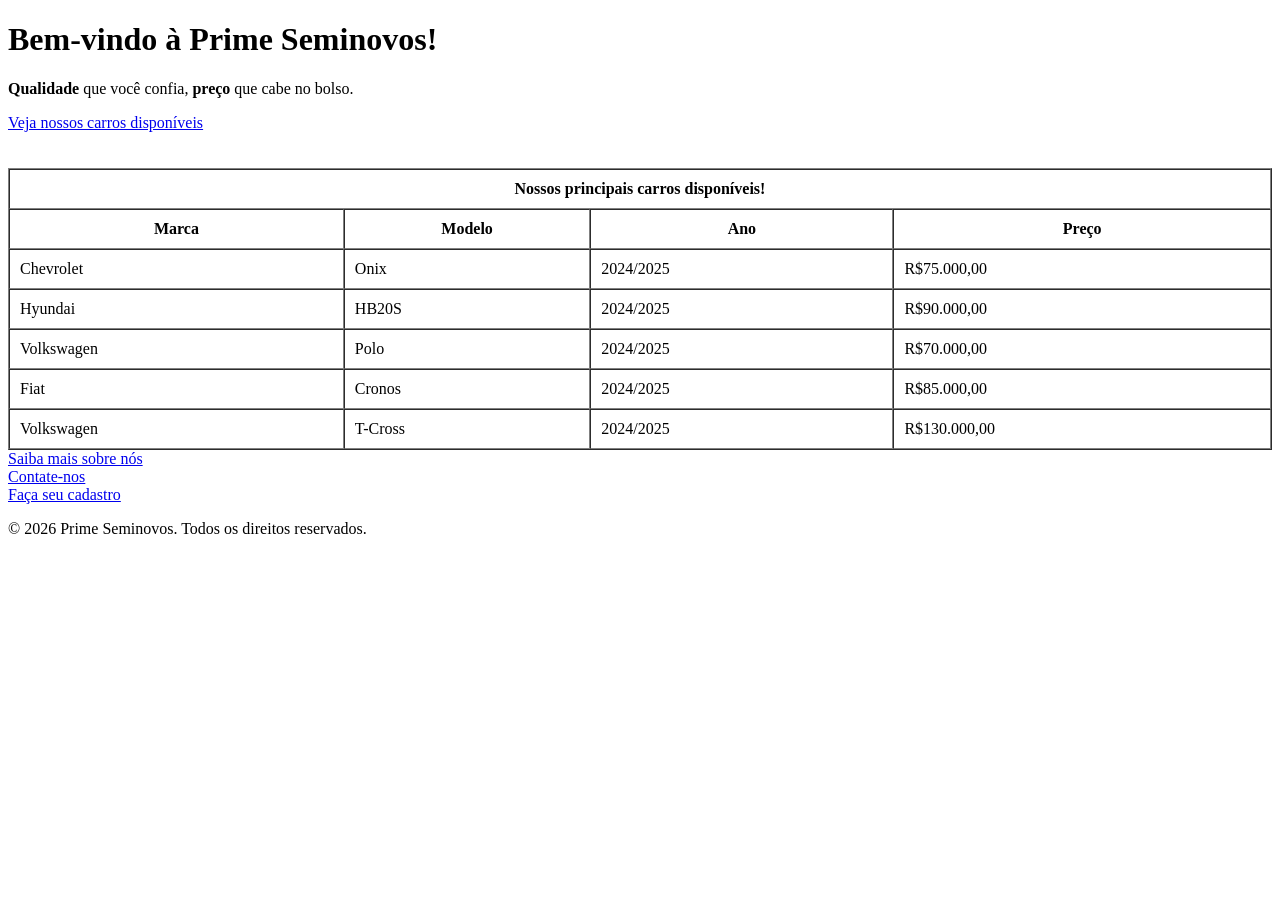
==== index.html @ cf567169 "primeiro commit" ====
<!DOCTYPE html>
<html lang="pt-br">
<head>
    <meta charset="UTF-8">
    <meta name="viewport" content="width=device-width, initial-scale=1.0">
    <title>Prime Seminovos</title>
    <link rel="stylesheet" href="style.css">
</head>
<body>
    <header>
        <div class="cabecalho">
            <h1 id="titulo">Bem-vindo à Prime Seminovos!</h1>
            <p id="slogan"><strong>Qualidade</strong> que você confia, <strong>preço</strong> que cabe no bolso.</p>
            <nav>
                <div class="link"><a href="/paginas/carros.html">Veja nossos carros disponíveis</a></div>
            </nav>
        </div>
    </header>
    <br><br>
    <main>
        <section>
            <article>
                <div class="tabela">
                    <table border="1" width="100%" cellspacing="0" cellpadding="10">
                        <thead>
                            <tr>
                                <td colspan="4"><center><strong>Nossos principais carros disponíveis!</strong></center></td>
                            </tr>
                            <tr>
                                <th>Marca</th>
                                <th>Modelo</th>
                                <th>Ano</th>
                                <th>Preço</th>
                            </tr>
                        </thead>
                        <tbody>
                            <tr>
                                <td>Chevrolet</td>
                                <td>Onix</td>
                                <td>2024/2025</td>
                                <td>R$75.000,00</td>
                            </tr>
                            <tr>
                                <td>Hyundai</td>
                                <td>HB20S</td>
                                <td>2024/2025</td>
                                <td>R$90.000,00</td>
                            </tr>
                            <tr>
                                <td>Volkswagen</td>
                                <td>Polo</td>
                                <td>2024/2025</td>
                                <td>R$70.000,00</td>
                            </tr>
                            <tr>
                                <td>Fiat</td>
                                <td>Cronos</td>
                                <td>2024/2025</td>
                                <td>R$85.000,00</td>
                            </tr>
                            <tr>
                                <td>Volkswagen</td>
                                <td>T-Cross</td>
                                <td>2024/2025</td>
                                <td>R$130.000,00</td>
                            </tr>
                        </tbody>
                    </table>
                </div>
            </article>
        </section>
    </main>
    

    <nav>
        <div title="Sobre nós" class="link"><a href="./paginas/sobre.html">Saiba mais sobre nós</a></div>
        <div title="Contato" class="link"><a href="./paginas/contato.html">Contate-nos</a></div>
        <div title="Cadastro" class="link"><a href="./paginas/formulario.html">Faça seu cadastro</a></div>
    </nav>

    <footer>
        <p>&copy; 2026 Prime Seminovos. Todos os direitos reservados.</p>
    </footer>
</body>
</html>
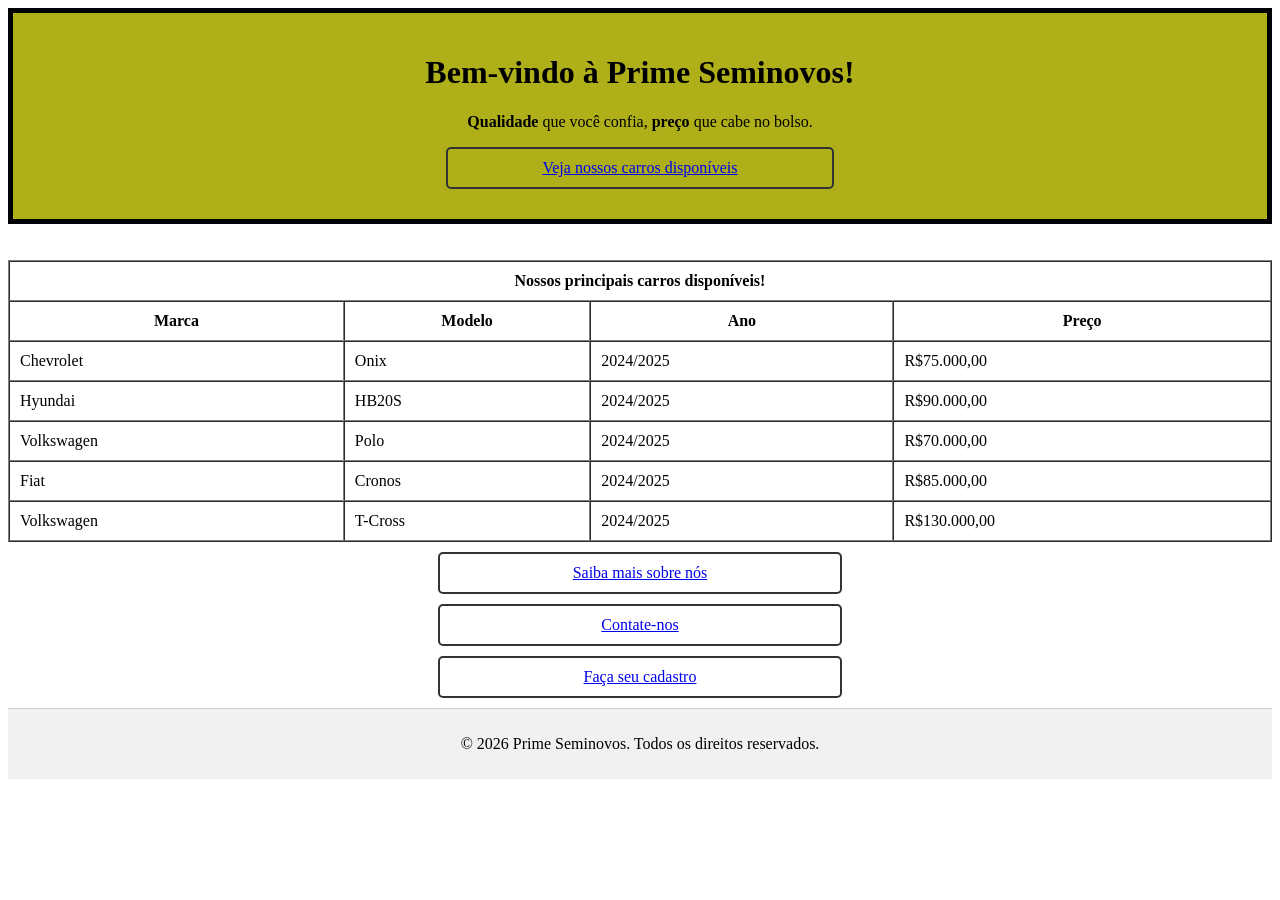
==== commit 09f48ef2: "alteração nos arquivos index.html, sobre.html e style.css" ====
--- a/index.html
+++ b/index.html
@@ -12,13 +12,15 @@
             <h1 id="titulo">Bem-vindo à Prime Seminovos!</h1>
             <p id="slogan"><strong>Qualidade</strong> que você confia, <strong>preço</strong> que cabe no bolso.</p>
             <nav>
-                <div class="link"><a href="/paginas/carros.html">Veja nossos carros disponíveis</a></div>
+                <center>
+                    <div class="link"><a href="/paginas/carros.html">Veja nossos carros disponíveis</a></div>
+                </center>
             </nav>
         </div>
     </header>
     <br><br>
     <main>
-        <section>
+        <section id="tabela">
             <article>
                 <div class="tabela">
                     <table border="1" width="100%" cellspacing="0" cellpadding="10">
@@ -73,9 +75,11 @@
     
 
     <nav>
-        <div title="Sobre nós" class="link"><a href="./paginas/sobre.html">Saiba mais sobre nós</a></div>
-        <div title="Contato" class="link"><a href="./paginas/contato.html">Contate-nos</a></div>
-        <div title="Cadastro" class="link"><a href="./paginas/formulario.html">Faça seu cadastro</a></div>
+        <center>
+            <div title="Sobre nós" class="link"><a href="./paginas/sobre.html">Saiba mais sobre nós</a></div>
+            <div title="Contato" class="link"><a href="./paginas/contato.html">Contate-nos</a></div>
+            <div title="Cadastro" class="link"><a href="./paginas/formulario.html">Faça seu cadastro</a></div>
+        </center>
     </nav>
 
     <footer>
--- a/style.css
+++ b/style.css
@@ -0,0 +1,56 @@
+.cabecalho {
+    text-align: center;
+    padding: 20px;
+    border: 5px solid #000000;
+    background-color: rgb(175, 175, 25);
+}
+
+.link {
+    text-align: center;
+    margin: 10px;
+    border: #333 solid 2px;
+    padding: 10px;
+    border-radius: 5px;
+    width: 30%;
+}
+
+.produtos {
+    display: flex;
+    justify-content: space-around;
+}
+
+.botao {
+    background-color: #007BFF;
+    color: white;
+    border: none;
+    padding: 10px 20px;
+    cursor: pointer;
+}
+
+footer {
+    text-align: center;
+    padding: 10px;
+    background-color: #f1f1f1;
+    border-top: 1px solid #ccc;
+}
+
+input:valid {
+    border: 2px solid green;
+}
+input:invalid {
+    border: 2px solid red;
+}
+
+.titulo {
+    text-align: center;
+    color: #333;
+}
+
+.formulario {
+    max-width: 400px;
+    margin: 0 auto;
+    padding: 20px;
+    border: 1px solid #ccc;
+    border-radius: 5px;
+    background-color: #f9f9f9;
+}
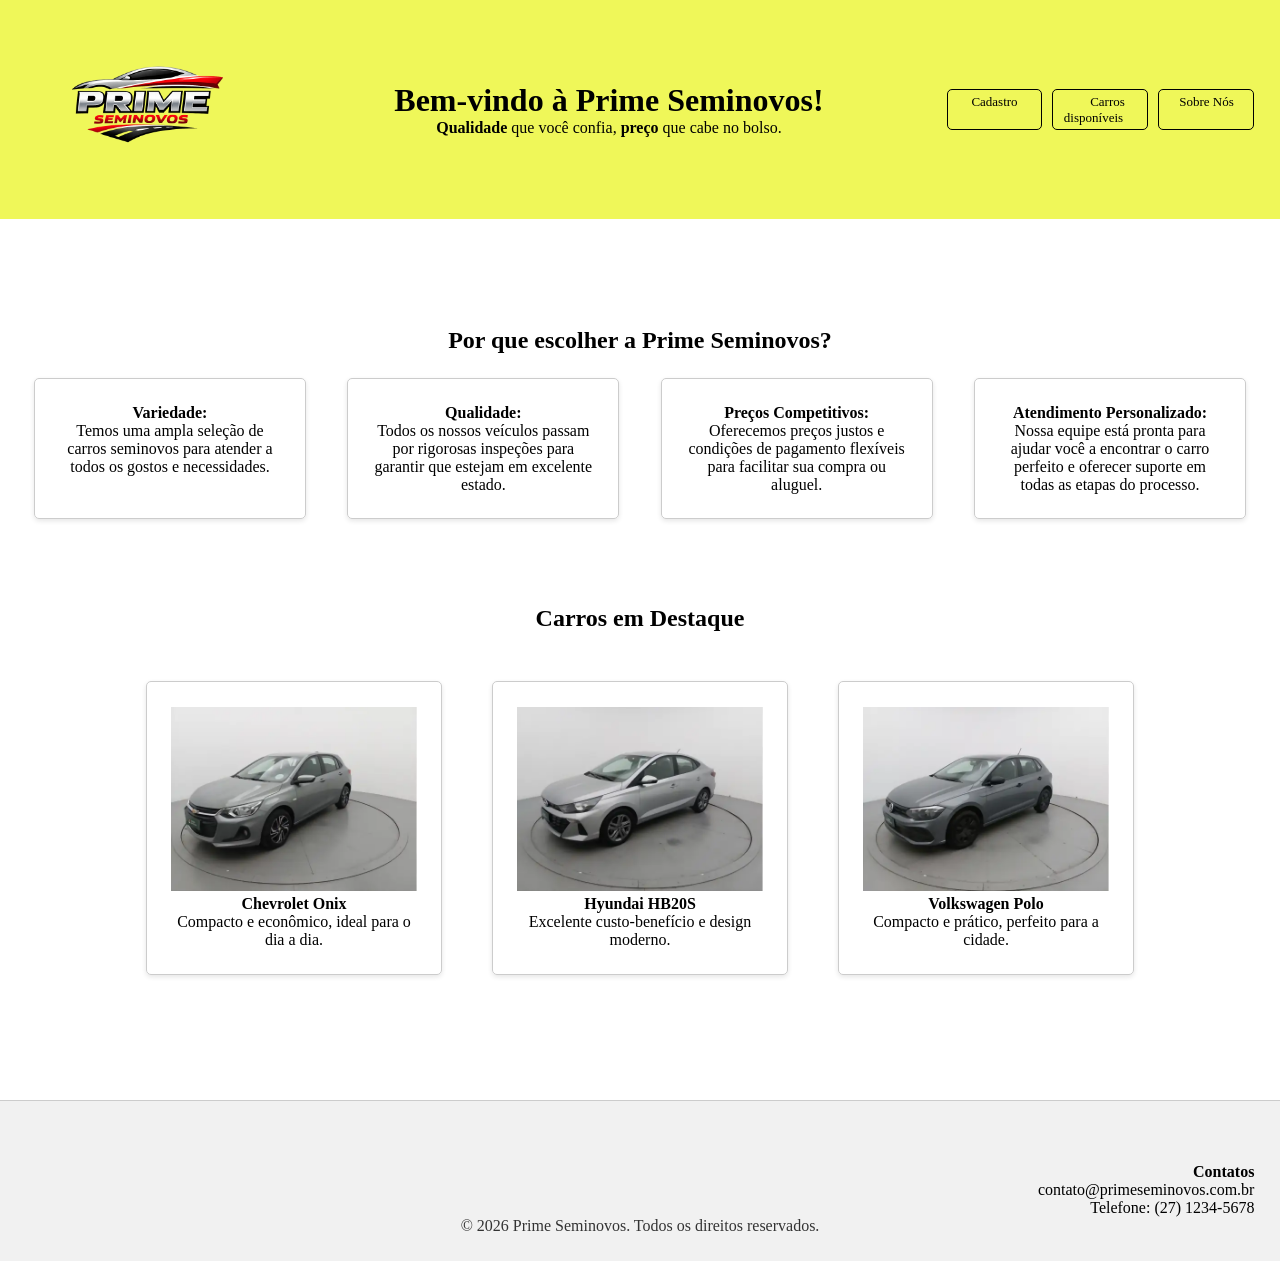
==== commit 1156bb81: "alterações gerais na página index, sobre, carros e no arquivo css; exclusão da página contato" ====
--- a/index.html
+++ b/index.html
@@ -9,81 +9,74 @@
 <body>
     <header>
         <div class="cabecalho">
-            <h1 id="titulo">Bem-vindo à Prime Seminovos!</h1>
-            <p id="slogan"><strong>Qualidade</strong> que você confia, <strong>preço</strong> que cabe no bolso.</p>
+            <div class="logo"><img src="/imagens/logo.png" alt="Logo da Prime Seminovos"></div>
+            <div class="slogan">
+                <h1>Bem-vindo à Prime Seminovos!</h1>
+                <p><strong>Qualidade</strong> que você confia, <strong>preço</strong> que cabe no bolso.</p>
+            </div>
             <nav>
-                <center>
-                    <div class="link"><a href="/paginas/carros.html">Veja nossos carros disponíveis</a></div>
-                </center>
+                <div title="Cadastro" class="link"><a href="./paginas/formulario.html">Cadastro</a></div>
+                <div class="link"><a href="/paginas/carros.html">Carros disponíveis</a></div>
+                <div class="link"><a href="/paginas/sobre.html">Sobre Nós</a></div>
             </nav>
         </div>
     </header>
-    <br><br>
+    <br>
     <main>
-        <section id="tabela">
+        <section id="beneficios">
             <article>
-                <div class="tabela">
-                    <table border="1" width="100%" cellspacing="0" cellpadding="10">
-                        <thead>
-                            <tr>
-                                <td colspan="4"><center><strong>Nossos principais carros disponíveis!</strong></center></td>
-                            </tr>
-                            <tr>
-                                <th>Marca</th>
-                                <th>Modelo</th>
-                                <th>Ano</th>
-                                <th>Preço</th>
-                            </tr>
-                        </thead>
-                        <tbody>
-                            <tr>
-                                <td>Chevrolet</td>
-                                <td>Onix</td>
-                                <td>2024/2025</td>
-                                <td>R$75.000,00</td>
-                            </tr>
-                            <tr>
-                                <td>Hyundai</td>
-                                <td>HB20S</td>
-                                <td>2024/2025</td>
-                                <td>R$90.000,00</td>
-                            </tr>
-                            <tr>
-                                <td>Volkswagen</td>
-                                <td>Polo</td>
-                                <td>2024/2025</td>
-                                <td>R$70.000,00</td>
-                            </tr>
-                            <tr>
-                                <td>Fiat</td>
-                                <td>Cronos</td>
-                                <td>2024/2025</td>
-                                <td>R$85.000,00</td>
-                            </tr>
-                            <tr>
-                                <td>Volkswagen</td>
-                                <td>T-Cross</td>
-                                <td>2024/2025</td>
-                                <td>R$130.000,00</td>
-                            </tr>
-                        </tbody>
-                    </table>
+                <div class="beneficios">
+                    <h2>Por que escolher a Prime Seminovos?</h2>
+                    <div class="beneficio">
+                        <p><strong>Variedade:</strong></p>
+                        Temos uma ampla seleção de carros seminovos para atender a todos os gostos e necessidades.
+                    </div>
+                    <div class="beneficio">
+                        <p><strong>Qualidade:</strong></p>
+                        Todos os nossos veículos passam por rigorosas inspeções para garantir que estejam em excelente estado.
+                    </div>
+                    <div class="beneficio">
+                        <p><strong>Preços Competitivos:</strong></p>
+                        Oferecemos preços justos e condições de pagamento flexíveis para facilitar sua compra ou aluguel.
+                    </div>
+                    <div class="beneficio">
+                        <p><strong>Atendimento Personalizado:</strong></p>
+                        Nossa equipe está pronta para ajudar você a encontrar o carro perfeito e oferecer suporte em todas as etapas do processo.
+                    </div>
+                </div>
+            </article>
+        </section>
+        <section id="carros_destaque">
+            <article>
+                <div class="carros_destaque">
+                    <h2>Carros em Destaque</h2>
+                    <div class="carro_destaque">
+                        <img src="/imagens/chevrolet_onix.webp" alt="Chevrolet Onix" width="100%" title="Chevrolet Onix">
+                        <p><strong>Chevrolet Onix</strong></p>
+                        <p>Compacto e econômico, ideal para o dia a dia.</p>
+                    </div>
+                    <div class="carro_destaque">
+                        <img src="/imagens/hyundai_hb20s.webp" alt="Hyundai HB20S" width="100%" title="Hyundai HB20S">
+                        <p><strong>Hyundai HB20S</strong></p>
+                        <p>Excelente custo-benefício e design moderno.</p>
+                    </div>
+                    <div class="carro_destaque">
+                        <img src="/imagens/volkswagen_polo.webp" alt="Volkswagen Polo" width="100%" title="Volkswagen Polo">
+                        <p><strong>Volkswagen Polo</strong></p>
+                        <p>Compacto e prático, perfeito para a cidade.</p>
+                    </div>
                 </div>
             </article>
         </section>
     </main>
     
-
-    <nav>
-        <center>
-            <div title="Sobre nós" class="link"><a href="./paginas/sobre.html">Saiba mais sobre nós</a></div>
-            <div title="Contato" class="link"><a href="./paginas/contato.html">Contate-nos</a></div>
-            <div title="Cadastro" class="link"><a href="./paginas/formulario.html">Faça seu cadastro</a></div>
-        </center>
-    </nav>
-
     <footer>
-        <p>&copy; 2026 Prime Seminovos. Todos os direitos reservados.</p>
+        <div class="contatos">
+            <p><strong>Contatos</strong></p>
+            <p>contato@primeseminovos.com.br</p>
+            <p>Telefone: (27) 1234-5678</p>
+        </div>
+        <p class="copy">&copy; 2026 Prime Seminovos. Todos os direitos reservados.</p>
     </footer>
 </body>
 </html>
--- a/style.css
+++ b/style.css
@@ -1,56 +1,256 @@
+:root {
+    --cor-padrao: rgb(239, 247, 89);
+    --fonte-padrao: Arial, sans-serif;
+    --cor-botao: #007bff;
+    --cor-rodape: #f1f1f1;
+    --cor-border: black;
+}
+
+* {
+    margin: 0% ;
+}
+
 .cabecalho {
-    text-align: center;
-    padding: 20px;
-    border: 5px solid #000000;
-    background-color: rgb(175, 175, 25);
+  display: flex;
+  justify-content: space-between;
+  align-items: center;
+  padding: 2%;
+  background-color: var(--cor-padrao);
+  margin-bottom: 5%;
+}
+
+.slogan {
+  text-align: center;
+}
+
+.logo {
+  width: 20%;
+}
+
+.logo img {
+  width: 100%;
 }
 
 .link {
-    text-align: center;
-    margin: 10px;
-    border: #333 solid 2px;
-    padding: 10px;
-    border-radius: 5px;
-    width: 30%;
+  width: 50%;
+  justify-content: center;
+  text-align: center;
+  border: var(--cor-border) solid 1px;
+  border-radius: 5px;
+  padding: 1%;
+  font-size: small;
+}
+
+.link a {
+  text-decoration: none;
+  transition: 0.2s;
+}
+
+nav {
+  display: flex;
+  gap: 10px;
+}
+
+nav a {
+  text-decoration: none;
+  color: black;
+  padding: 8px 14px;
+  border-radius: 6px;
+  transition: 0.2s;
+}
+
+nav div:hover {
+  background: #9ca04e;
 }
 
 .produtos {
-    display: flex;
-    justify-content: space-around;
+  display: grid;
+  grid-template-columns: repeat(auto-fit, minmax(250px, 1fr));
+  gap: 2%;
+}
+
+.carros {
+  border: 1px solid #ccc;
+  border-radius: 5px;
+  padding: 2%;
+  margin: 2%;
+  box-shadow: 0 2px 5px rgba(0, 0, 0, 0.1);
+  text-align: center;
 }
 
 .botao {
-    background-color: #007BFF;
-    color: white;
-    border: none;
-    padding: 10px 20px;
-    cursor: pointer;
+  background-color: var(--cor-botao);
+  color: white;
+  border: none;
+  padding: 2% 3%;
+  cursor: pointer;
+}
+
+main {
+  padding: 2%;
 }
 
 footer {
-    text-align: center;
-    padding: 10px;
-    background-color: #f1f1f1;
-    border-top: 1px solid #ccc;
+  padding: 2%;
+  background-color: var(--cor-rodape);
+  border-top: 1px solid #ccc;
+  margin-top: 3%;
+  margin-bottom: 0px;
 }
 
 input:valid {
-    border: 2px solid green;
+  border: 2px solid green;
 }
 input:invalid {
-    border: 2px solid red;
-}
-
-.titulo {
-    text-align: center;
-    color: #333;
+  border: 2px solid red;
 }
 
 .formulario {
-    max-width: 400px;
-    margin: 0 auto;
-    padding: 20px;
-    border: 1px solid #ccc;
-    border-radius: 5px;
-    background-color: #f9f9f9;
-}+  max-width: 55%;
+  margin: 0 auto;
+  padding: 20px;
+  border: 1px solid #ccc;
+  border-radius: 5px;
+  background-color: #f9f9f9;
+}
+
+.formulario input {
+  width: 90%;
+  padding: 10px;
+  margin: 10px 0;
+  border: 1px solid #ccc;
+  border-radius: 5px;
+}
+
+.formulario textarea {
+  width: 90%;
+  padding: 10px;
+  margin: 10px 0;
+  border: 1px solid #ccc;
+  border-radius: 5px;
+}
+
+.formulario select {
+  width: 95%;
+  padding: 10px;
+  margin: 10px 0;
+  border: 1px solid #ccc;
+  border-radius: 5px;
+  font-size: 80%;
+}
+
+.beneficios {
+  display: flex;
+  justify-content: space-around;
+  flex-wrap: wrap;
+  gap: 2%;
+}
+
+.beneficios h2 {
+  width: 100%;
+  text-align: center;
+  margin-bottom: 2%;
+}
+
+.beneficio {
+  border: 1px solid #ccc;
+  border-radius: 5px;
+  padding: 2%;
+  width: 18%;
+  box-shadow: 0 2px 5px rgba(0, 0, 0, 0.1);
+  text-align: center;
+}
+
+.carros_destaque {
+  display: flex;
+  justify-content: center;
+  flex-wrap: wrap;
+  margin-top: 2%;
+  margin-bottom: 3%;
+}
+
+.carros_destaque h2 {
+  width: 100%;
+  text-align: center;
+  margin-top: 5%;
+  margin-bottom: 2%;
+}
+
+.carro_destaque {
+  border: 1px solid #ccc;
+  border-radius: 5px;
+  padding: 2%;
+  margin: 2%;
+  width: 20%;
+  box-shadow: 0 2px 5px rgba(0, 0, 0, 0.1);
+  text-align: center;
+}
+
+.contatos {
+  margin-top: 3%;
+  text-align: right;
+}
+
+.copy {
+  text-align: center;
+  color: #333;
+}
+
+.sobre {
+  max-width: 60%;
+  margin: 0 auto;
+  padding: 20px;
+  border: 1px solid #ccc;
+  border-radius: 5px;
+  background-color: #f9f9f9;
+  box-shadow: 0 2px 5px rgba(0, 0, 0, 0.1);
+}
+
+@media (max-width: 768px) {
+    body {
+        font-family: var(--fonte-padrao);
+        font-size: small;
+    }
+
+    main {
+        margin-bottom: 10%;
+        font-size: 65%;
+    }
+
+    .cabecalho {
+        flex-direction: column;
+        align-items: center;
+    }
+
+    .logo {
+        width: 50%;
+        margin-bottom: 10px;
+    }
+
+    .link {
+        width: 100%;
+    }
+
+    nav {
+        flex-direction: column;
+        gap: 5px;
+    }
+
+    .produtos {
+        grid-template-columns: repeat(auto-fit, minmax(150px, 1fr));
+    }
+
+    .carros_destaque {
+        flex-direction: column;
+        align-items: center;
+    }
+
+    .carro_destaque {
+        width: 80%;
+        margin-bottom: 20px;
+    }
+
+    .formulario {
+        max-width: 90%;
+    }
+}
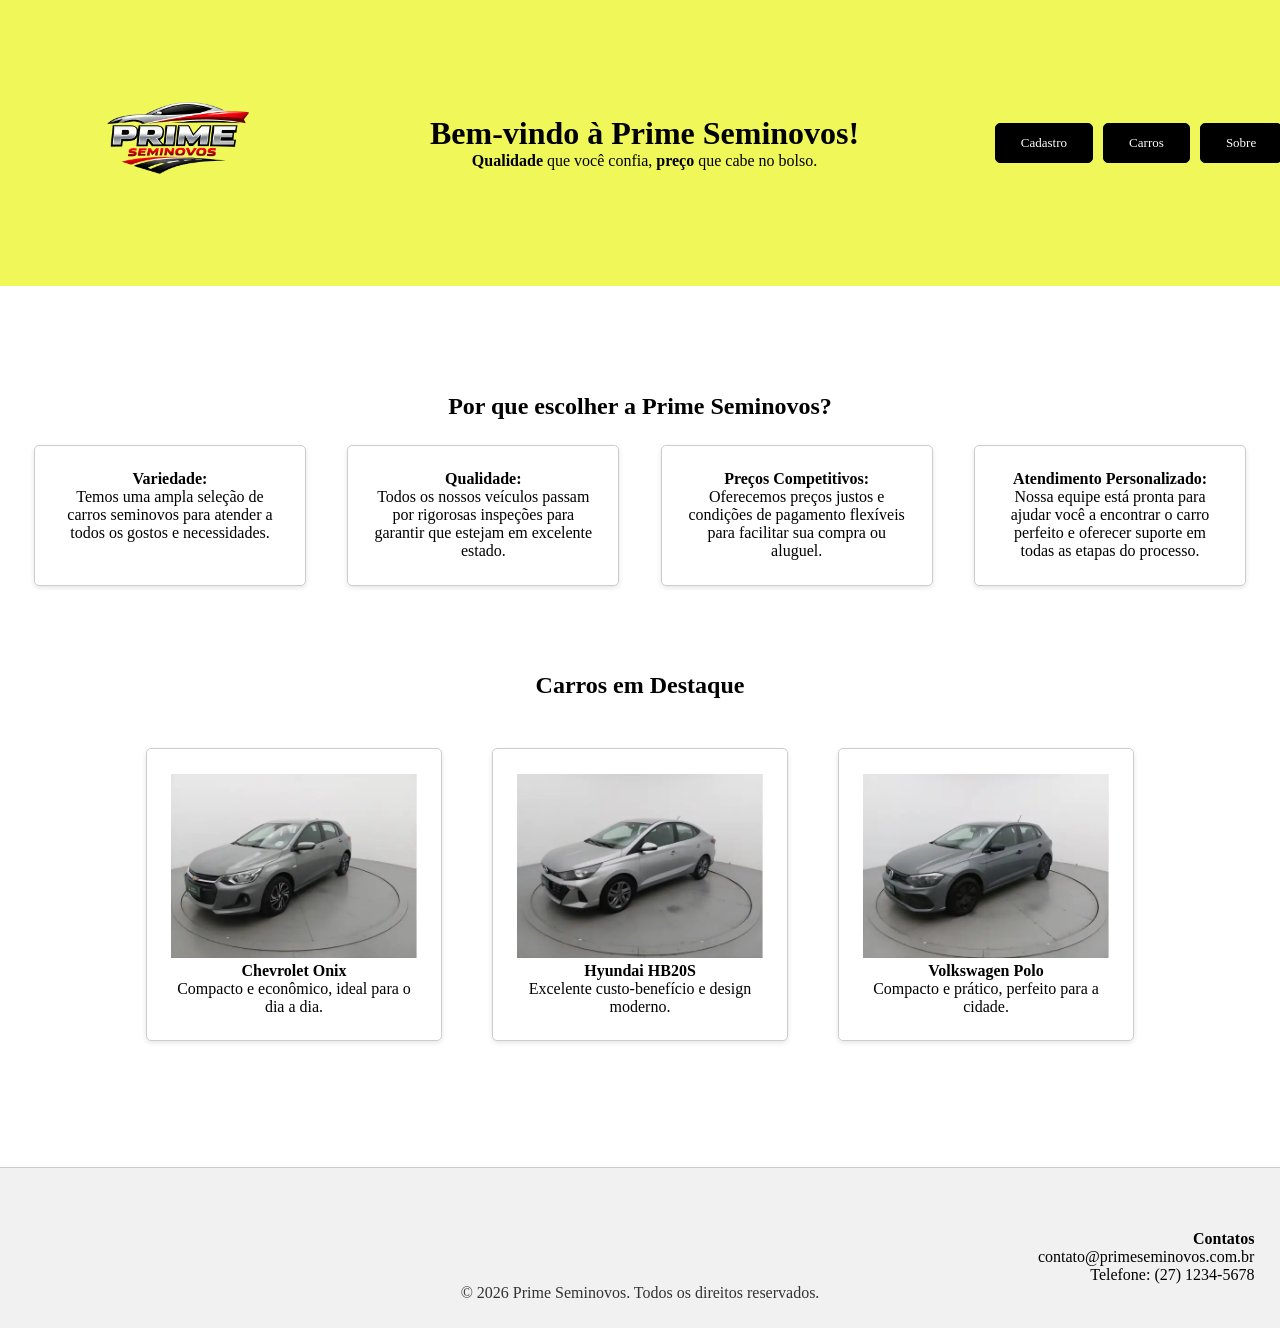
==== commit 6cb89f60: "alterações finais no código + separação dos arquivos CSS" ====
--- a/index.html
+++ b/index.html
@@ -4,7 +4,9 @@
     <meta charset="UTF-8">
     <meta name="viewport" content="width=device-width, initial-scale=1.0">
     <title>Prime Seminovos</title>
-    <link rel="stylesheet" href="style.css">
+    <link rel="stylesheet" href="./css/style.css">
+    <link rel="stylesheet" href="./css/cards.css">
+    <link rel="stylesheet" href="./css/mediaQuerry.css">
 </head>
 <body>
     <header>
@@ -16,8 +18,8 @@
             </div>
             <nav>
                 <div title="Cadastro" class="link"><a href="./paginas/formulario.html">Cadastro</a></div>
-                <div class="link"><a href="/paginas/carros.html">Carros disponíveis</a></div>
-                <div class="link"><a href="/paginas/sobre.html">Sobre Nós</a></div>
+                <div class="link"><a href="/paginas/carros.html">Carros</a></div>
+                <div class="link"><a href="/paginas/sobre.html">Sobre</a></div>
             </nav>
         </div>
     </header>
--- a/css/style.css
+++ b/css/style.css
@@ -0,0 +1,141 @@
+:root {
+    --cor-padrao: rgb(239, 247, 89);
+    --fonte-padrao: Arial, sans-serif;
+    --cor-botao: #007bff;
+    --cor-rodape: #f1f1f1;
+    --cor-border: black;
+}
+
+* {
+    margin: 0% ;
+}
+
+.cabecalho {
+  display: flex;
+  justify-content: space-between;
+  align-items: center;
+  padding: 5%;
+  background-color: var(--cor-padrao);
+  margin-bottom: 5%;
+}
+
+.slogan {
+  text-align: center;
+}
+
+.logo {
+  width: 20%;
+}
+
+.logo img {
+  width: 100%;
+}
+
+.link {
+  width: 50%;
+  justify-content: center;
+  text-align: center;
+  border: var(--cor-border) solid 1px;
+  border-radius: 5px;
+  padding: 5%;
+  font-size: small;
+  background-color: black;
+}
+
+.link a {
+  color: white;
+  text-decoration: none;
+  transition: 0.2s;
+}
+
+.linkForm {
+  width: 100%;
+  justify-content: center;
+  text-align: center;
+  border: var(--cor-border) solid 1px;
+  border-radius: 5px;
+  padding: 20%;
+  font-size: small;
+  background-color: black;
+}
+
+.linkForm a {
+  color: white;
+  text-decoration: none;
+  transition: 0.2s;
+}
+
+nav {
+  display: flex;
+  gap: 10px;
+}
+
+nav a {
+  text-decoration: none;
+  color: black;
+  padding: 8px 14px;
+  border-radius: 6px;
+  transition: 0.2s;
+}
+
+nav div:hover {
+  background: #9ca04e;
+}
+
+main {
+  padding: 2%;
+}
+
+footer {
+  padding: 2%;
+  background-color: var(--cor-rodape);
+  border-top: 1px solid #ccc;
+  margin-top: 3%;
+  margin-bottom: 0px;
+}
+
+.contatos {
+  margin-top: 3%;
+  text-align: right;
+}
+
+.copy {
+  text-align: center;
+  color: #333;
+}
+
+.sobre {
+  max-width: 60%;
+  margin: 0 auto;
+  padding: 20px;
+  border: 1px solid #ccc;
+  border-radius: 5px;
+  background-color: #f9f9f9;
+  box-shadow: 0 2px 5px rgba(0, 0, 0, 0.1);
+  margin-bottom: 5%;
+}
+
+.sobre p {
+  margin-bottom: 15px;
+  line-height: 1.6;
+}
+
+.secaoVideo {
+  display: flex;
+  flex-direction: column;
+  justify-content: center;
+  text-align: center;
+  margin-top: 20%;
+}
+
+.video {
+  padding: 2%;
+  border: 1px solid #ccc;
+  border-radius: 5px;
+  background-color: #f9f9f9;
+  box-shadow: 0 2px 5px rgba(0, 0, 0, 0.1);
+}
+
+.video iframe {
+  width: 80%;
+}
--- a/css/cards.css
+++ b/css/cards.css
@@ -0,0 +1,88 @@
+.produtos {
+  display: grid;
+  grid-template-columns: repeat(auto-fit, minmax(300px, 1fr));
+  gap: 2%;
+}
+
+.carros {
+  border: 1px solid #ccc;
+  border-radius: 5px;
+  padding: 2%;
+  margin: 2%;
+  box-shadow: 0 2px 5px rgba(0, 0, 0, 0.1);
+  text-align: center;
+}
+
+.botao {
+  background-color: var(--cor-botao);
+  color: white;
+  border: none;
+  padding: 2% 3%;
+  cursor: pointer;
+}
+
+.beneficios {
+  display: flex;
+  justify-content: space-around;
+  flex-wrap: wrap;
+  gap: 2%;
+}
+
+.beneficios h2 {
+  width: 100%;
+  text-align: center;
+  margin-bottom: 2%;
+}
+
+.beneficio {
+  border: 1px solid #ccc;
+  border-radius: 5px;
+  padding: 2%;
+  width: 18%;
+  box-shadow: 0 2px 5px rgba(0, 0, 0, 0.1);
+  text-align: center;
+}
+
+.carros_destaque {
+  display: flex;
+  justify-content: center;
+  flex-wrap: wrap;
+  margin-top: 2%;
+  margin-bottom: 3%;
+}
+
+.carros_destaque h2 {
+  width: 100%;
+  text-align: center;
+  margin-top: 5%;
+  margin-bottom: 2%;
+}
+
+.carro_destaque {
+  border: 1px solid #ccc;
+  border-radius: 5px;
+  padding: 2%;
+  margin: 2%;
+  width: 20%;
+  box-shadow: 0 2px 5px rgba(0, 0, 0, 0.1);
+  text-align: center;
+}
+
+.avaliacoes {
+  display: grid;
+  grid-template-columns: repeat(auto-fit, minmax(300px, 1fr));
+}
+
+.card {
+  border: 1px solid #ccc;
+  border-radius: 5px;
+  padding: 2%;
+  margin: 2%;
+  box-shadow: 0 2px 5px rgba(0, 0, 0, 0.1);
+  text-align: center;
+}
+
+.titulo {
+  text-align: center;
+  margin-bottom: 2%;
+}
--- a/css/mediaQuerry.css
+++ b/css/mediaQuerry.css
@@ -0,0 +1,63 @@
+@media (max-width: 768px) {
+    body {
+        font-family: var(--fonte-padrao);
+        font-size: small;
+    }
+
+    main {
+        margin-bottom: 10%;
+        font-size: 65%;
+    }
+
+    .cabecalho {
+        flex-direction: column;
+        align-items: center;
+    }
+
+    .logo {
+        width: 50%;
+        margin-bottom: 5px;
+    }
+
+    .link {
+        width: 100%;
+    }
+
+    nav {
+        flex-direction: column;
+        gap: 5px;
+    }
+
+    .produtos {
+        grid-template-columns: repeat(auto-fit, minmax(150px, 1fr));
+    }
+
+    .carros_destaque {
+        flex-direction: column;
+        align-items: center;
+    }
+
+    .carro_destaque {
+        width: 80%;
+        margin-bottom: 20px;
+    }
+
+    .formulario {
+        max-width: 90%;
+        font-size: medium;
+    }
+
+    .campoDataNascimento {
+        max-width: 40%;
+    }
+
+    .secaoVideo {
+        margin-top: 25%;
+    }
+
+    .video iframe{
+        width: 50%;
+    }
+
+
+}
